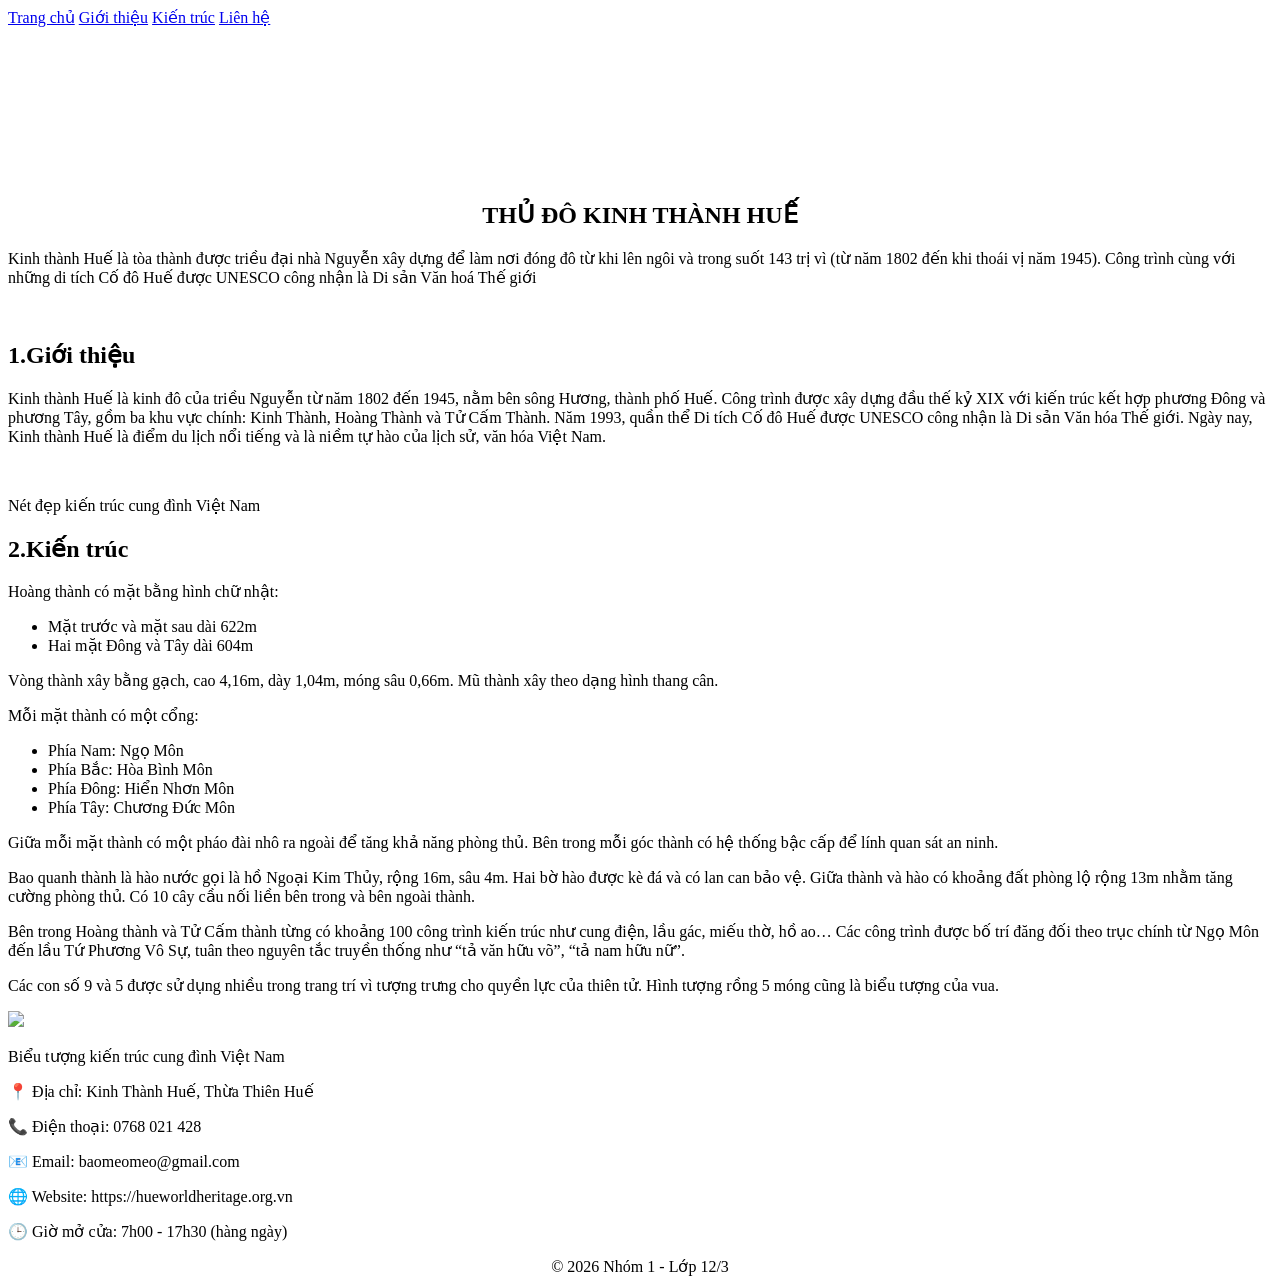
==== index.html @ 8c193c4d "Update and rename bao.html to index.html" ====
<!DOCTYPE html>
<html>
<head>
    <meta charset="UTF-8">
    <title>Giới thiệu Kinh Thành Huế</title>
    <link rel="stylesheet" href="style.css">
</head>
<body>
    <nav class="navbar">
    <a href="#trangchu">Trang chủ</a>
    <a href="#gioithieu">Giới thiệu</a>
    <a href="#kientruc">Kiến trúc</a>
    <a href="#lienhe">Liên hệ</a>
</nav>
<section id="trangchu">
    <div class="banner">
    
    <!-- Ảnh 3D -->
    <iframe
        src="https://www.360view.vn/gallery/data/projects/vietnam/thuathien_hue/kinhthanh__092011/index.html"
        frameborder="0"
        allowfullscreen>
    </iframe>

    <!-- Chữ đè lên -->
    <h1><center>THỦ ĐÔ KINH THÀNH HUẾ</center></h1>

    <p class="noibat">Kinh thành Huế là tòa thành được triều đại nhà Nguyễn xây dựng để làm nơi đóng đô từ khi lên ngôi và trong suốt 143 trị vì (từ năm 1802 đến khi thoái vị năm 1945). Công trình cùng với những di tích Cố đô Huế được UNESCO công nhận là Di sản Văn hoá Thế giới</p>
    <img src="anhue2.jpg"alt="">
</section>

<section id="gioithieu">
<h2>1.Giới thiệu </h2>
   <p>Kinh thành Huế là kinh đô của triều Nguyễn từ năm 1802 đến 1945, nằm bên sông Hương, thành phố Huế. Công trình được xây dựng đầu thế kỷ XIX với kiến trúc kết hợp phương Đông và phương Tây, gồm ba khu vực chính: Kinh Thành, Hoàng Thành và Tử Cấm Thành.
Năm 1993, quần thể Di tích Cố đô Huế được UNESCO công nhận là Di sản Văn hóa Thế giới. Ngày nay, Kinh thành Huế là điểm du lịch nổi tiếng và là niềm tự hào của lịch sử, văn hóa Việt Nam.</p>
     <img src="anhue2.jpg"alt="">
</div>
<p class="a">Nét đẹp kiến trúc cung đình Việt Nam</p>
</section>

<section id="kientruc">
    <h2>2.Kiến trúc</h2>
    <p>Hoàng thành có mặt bằng hình chữ nhật:</p>
<ul><!-- là danh sách không thứ tự (tự có dấu chấm)-->
    <li>Mặt trước và mặt sau dài 622m</li><!--là từng dòng nội dung.-->
    <li>Hai mặt Đông và Tây dài 604m</li>
</ul>

<p>Vòng thành xây bằng gạch, cao 4,16m, dày 1,04m, móng sâu 0,66m. Mũ thành xây theo dạng hình thang cân.</p>
<p>Mỗi mặt thành có một cổng:</p>
<ul>
    <li>Phía Nam: Ngọ Môn</li>
    <li>Phía Bắc: Hòa Bình Môn</li>
    <li>Phía Đông: Hiển Nhơn Môn</li>
    <li>Phía Tây: Chương Đức Môn</li>
</ul>
<p>Giữa mỗi mặt thành có một pháo đài nhô ra ngoài để tăng khả năng phòng thủ. Bên trong mỗi góc thành có hệ thống bậc cấp để lính quan sát an ninh.</p>
<p>Bao quanh thành là hào nước gọi là hồ Ngoại Kim Thủy, rộng 16m, sâu 4m. Hai bờ hào được kè đá và có lan can bảo vệ. Giữa thành và hào có khoảng đất phòng lộ rộng 13m nhằm tăng cường phòng thủ. Có 10 cây cầu nối liền bên trong và bên ngoài thành.</p>
<p>Bên trong Hoàng thành và Tử Cấm thành từng có khoảng 100 công trình kiến trúc như cung điện, lầu gác, miếu thờ, hồ ao… Các công trình được bố trí đăng đối theo trục chính từ Ngọ Môn đến lầu Tứ Phương Vô Sự, tuân theo nguyên tắc truyền thống như “tả văn hữu võ”, “tả nam hữu nữ”.</p>
<p>Các con số 9 và 5 được sử dụng nhiều trong trang trí vì tượng trưng cho quyền lực của thiên tử. Hình tượng rồng 5 móng cũng là biểu tượng của vua.</p>
<img src="anhhue3.jpg">
<p class="a">Biểu tượng kiến trúc cung đình Việt Nam</p>
</section>

<section id="lienhe"> 
    <p>📍 Địa chỉ: Kinh Thành Huế, Thừa Thiên Huế</p>
    <p>📞 Điện thoại: 0768 021 428</p>
    <p>📧 Email: baomeomeo@gmail.com</p>
    <p>🌐 Website: https://hueworldheritage.org.vn</p>
    <p>🕒 Giờ mở cửa: 7h00 - 17h30 (hàng ngày)</p>
</section>
 <footer><center>© 2026 Nhóm 1 - Lớp 12/3</center></footer>
</body>
</html>
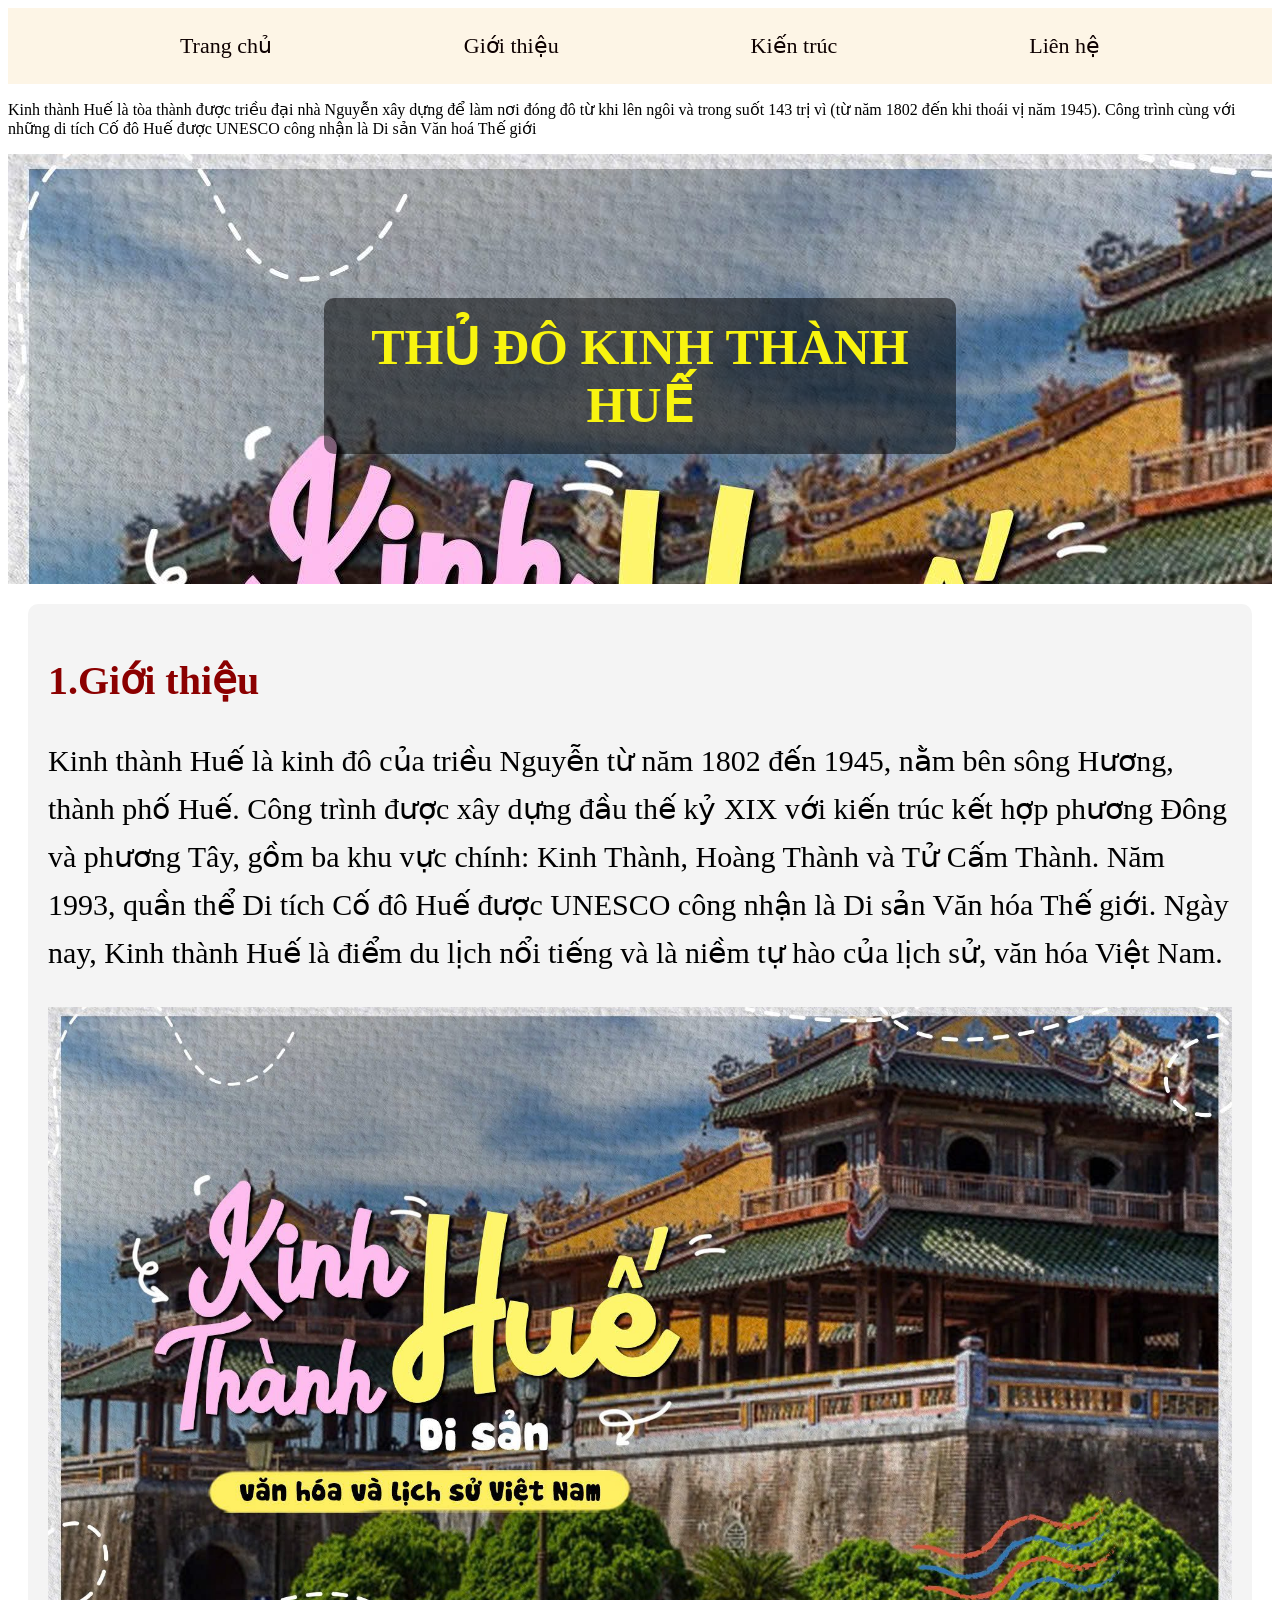
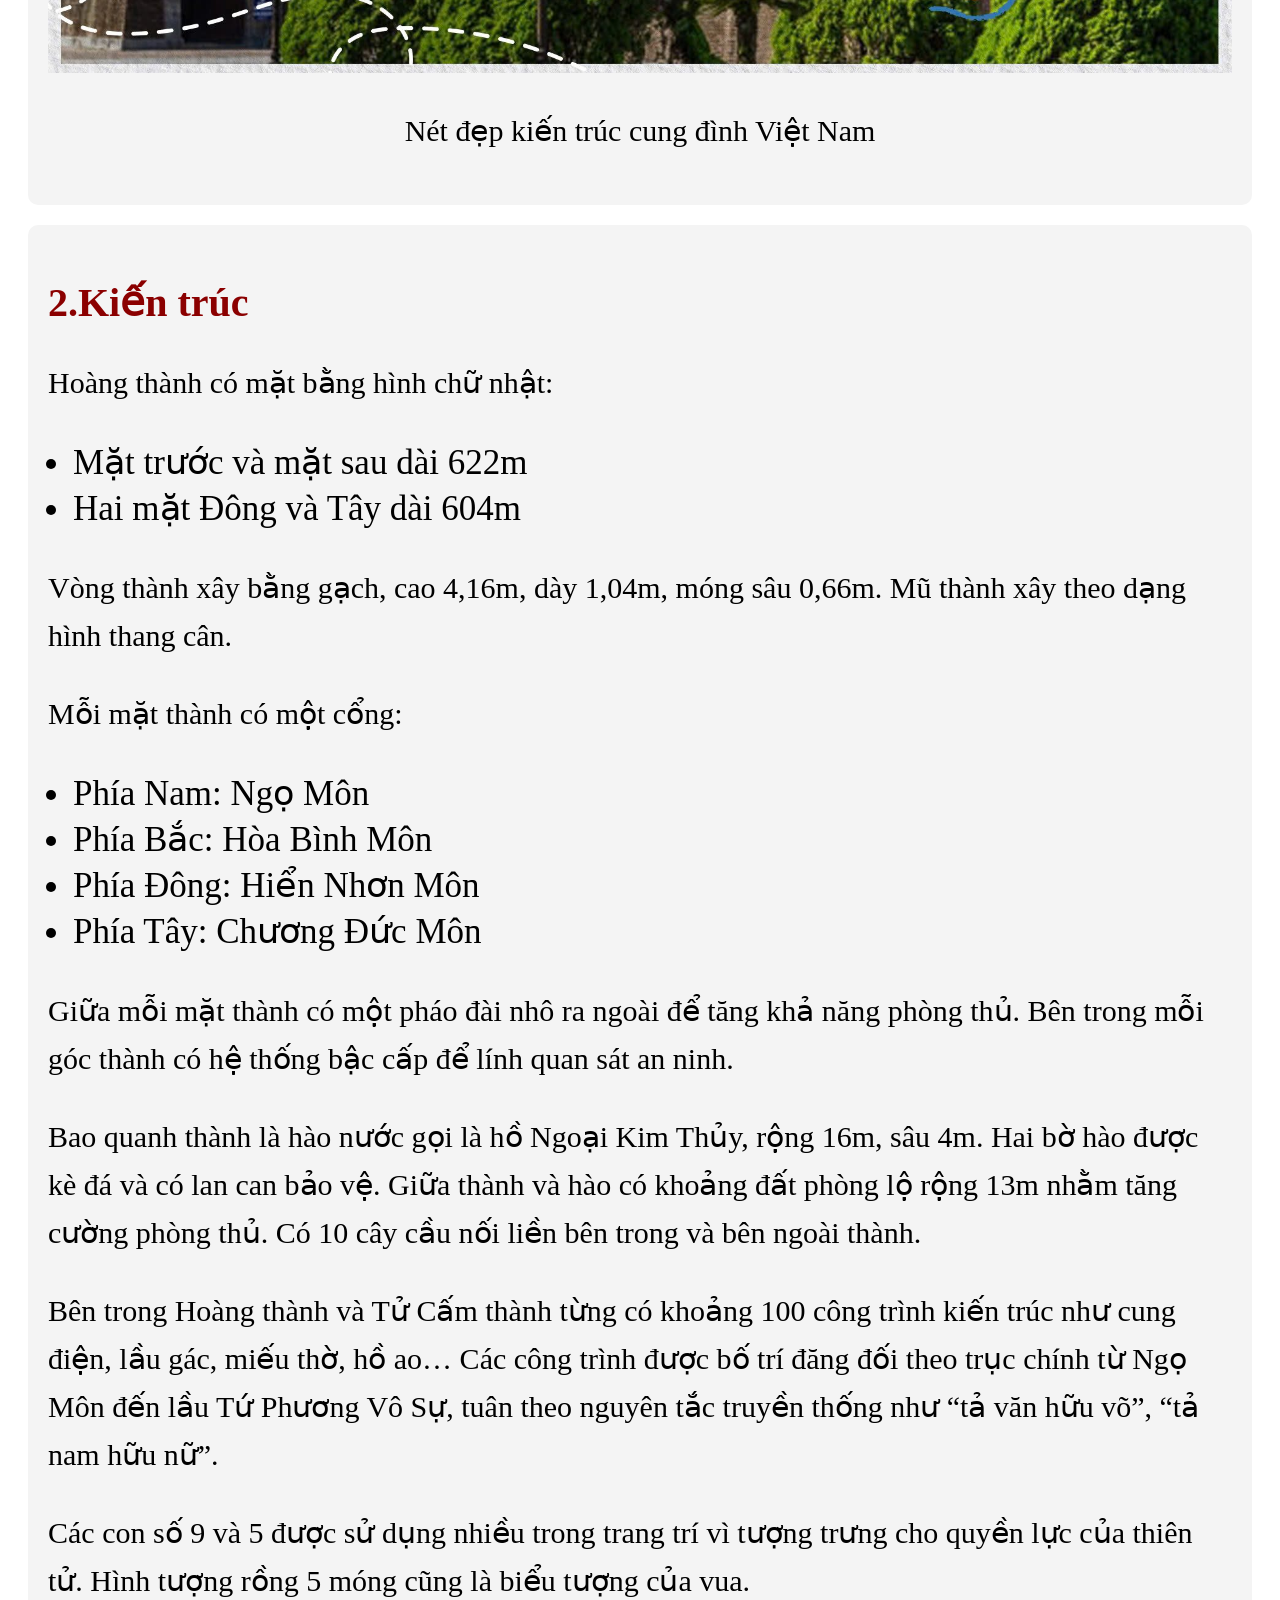
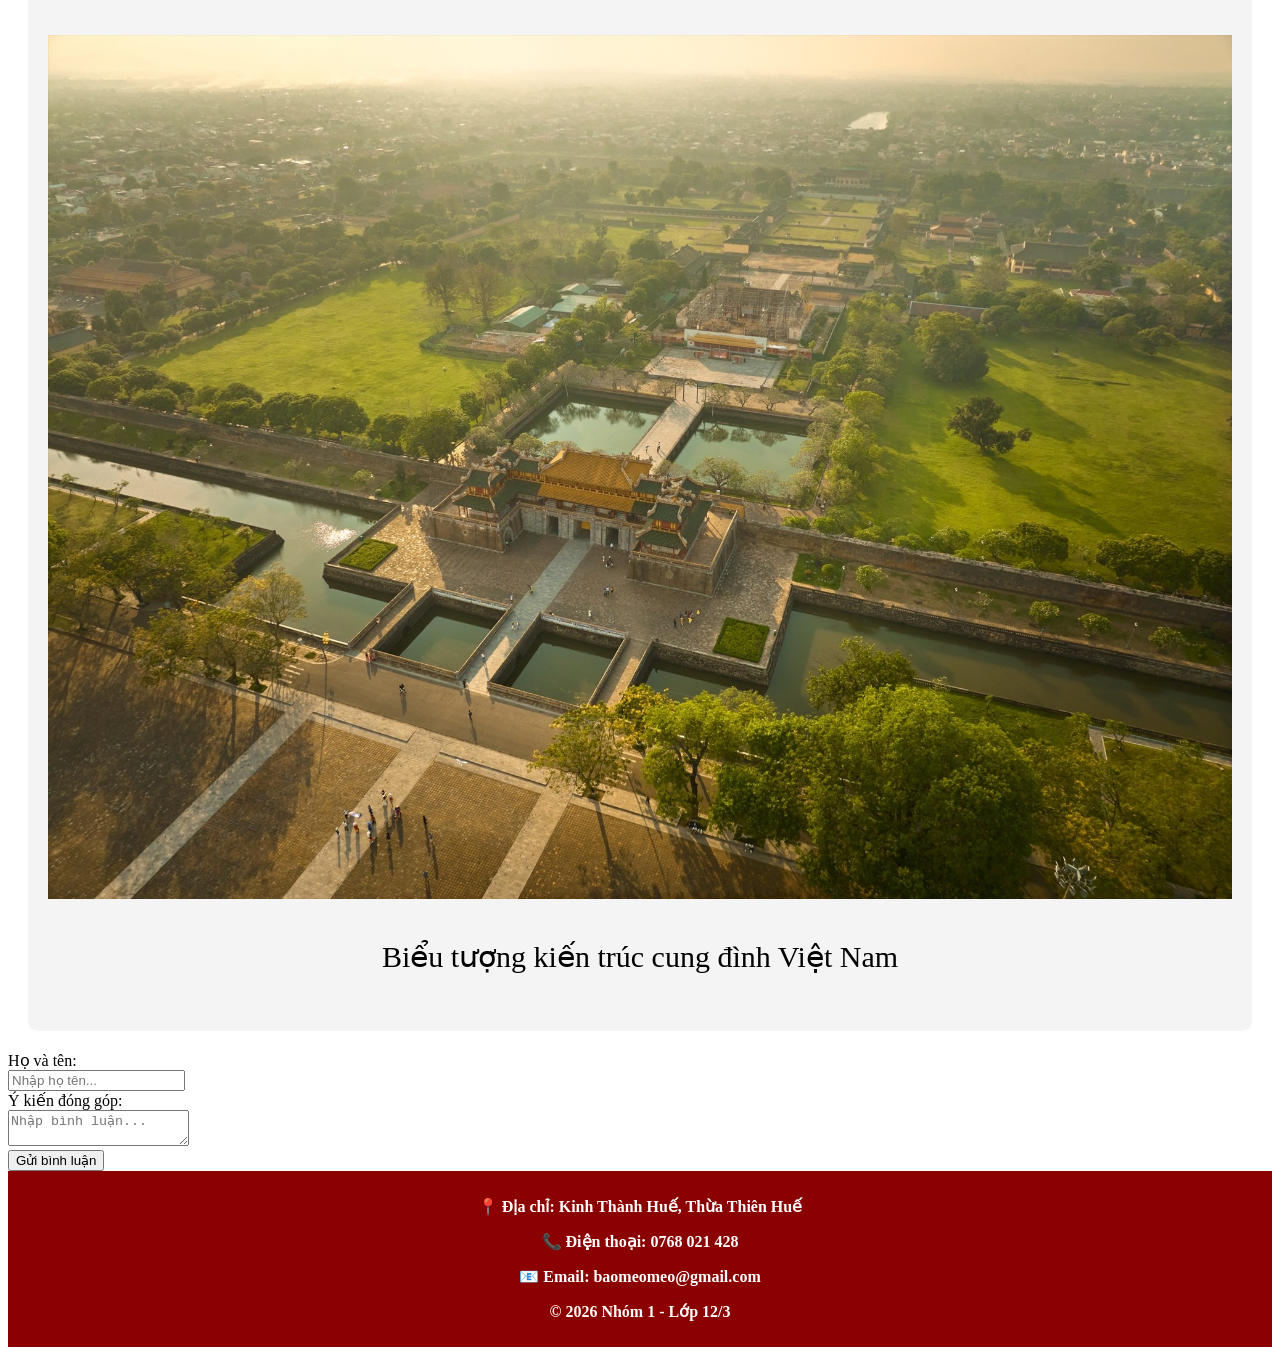
==== commit 864310b8: "Update index.html" ====
--- a/index.html
+++ b/index.html
@@ -63,12 +63,20 @@
 </section>
 
 <section id="lienhe"> 
+<form>
+  <label>Họ và tên:</label><br>
+  <input type="text" placeholder="Nhập họ tên..."><br>
+  <label>Ý kiến đóng góp:</label><br>
+  <textarea placeholder="Nhập bình luận..."></textarea><br>
+  <button>Gửi bình luận</button><br>
+</form>
+</section>
+ <footer>
     <p>📍 Địa chỉ: Kinh Thành Huế, Thừa Thiên Huế</p>
     <p>📞 Điện thoại: 0768 021 428</p>
-    <p>📧 Email: baomeomeo@gmail.com</p>
-    <p>🌐 Website: https://hueworldheritage.org.vn</p>
-    <p>🕒 Giờ mở cửa: 7h00 - 17h30 (hàng ngày)</p>
-</section>
- <footer><center>© 2026 Nhóm 1 - Lớp 12/3</center></footer>
+    <p>📧 Email: baomeomeo@gmail.com</p> 
+    <p>© 2026 Nhóm 1 - Lớp 12/3</p>
+</footer> 
 </body>
 </html>
+
--- a/style.css
+++ b/style.css
@@ -0,0 +1,120 @@
+
+
+/* Thanh điều hướng */
+.navbar {
+    background-color: OldLace;
+    display: flex;              /* Cho nằm ngang */
+    justify-content: space-evenly; /* Cách đều nhau */
+    align-items: center;
+    padding: 15px 0;
+}
+
+/* Link bên trong */
+.navbar a {
+    color: rgb(14, 1, 1);
+    text-decoration: none;
+    font-size: 18px;
+    padding: 10px 20px;
+}
+
+/* Hiệu ứng khi rê chuột */
+.navbar a:hover {
+    background-color: #ffcc00;
+    color: black;
+    border-radius: 5px;
+}
+
+.navbar a {
+    font-size: 22px;   /* Tăng số lên để chữ to hơn */
+}
+
+.banner {
+    position: relative;/*tạo khum chuẩn*/
+    width: 100%;
+    height: 500px;
+    overflow: hidden;
+}
+
+/* iframe full khung */
+.banner iframe {
+    position: absolute;/*đặt vị trí vào khum giữa*/
+    top: 0;            /*Sát mép trên của khung mốc*/
+    left: 0;           /*Sát mép trái của khung mốc*/
+    width: 100%;
+    height: 100%;
+}
+
+/* chữ nằm trên */
+.banner h1 {
+    position: absolute;
+    top: 50%;
+    left: 50%;
+    transform: translate(-50%, -50%);/*căn giữa */
+    
+    color: rgb(248, 244, 15);
+    font-size: 50px;
+    background-color: rgba(0,0,0,0.5);
+    padding: 20px 40px;/*khoảng cách bên trong phần tử*/
+    border-radius: 10px;
+}
+#gioithieu h2{ 
+    color: darkred;
+    font-size:40px;
+}
+#gioithieu p{
+    font-size:30px;
+    line-height: 1.6;/*chỉnh khoảng cách giữa các dòng chữ.*/
+}
+#gioithieu img {
+    width: 100%;
+    height: auto;
+}
+.a {
+    font-size: 25px;
+    text-align:center;
+}
+#gioithieu{
+    background-color: #f4f4f4;
+    padding: 20px;
+    margin: 20px;
+    border-radius: 10px;
+}
+
+#kientruc {
+    background-color: #f4f4f4;
+    padding: 20px;     /*Tạo khoảng cách bên trong*/
+    margin: 20px;     /*Tạo khoảng cách bên ngoài*/
+    border-radius: 10px;/*bo góc*/
+}
+
+#kientruc h2 {
+    color: darkred;
+    font-size: 40px;
+}
+
+#kientruc p {
+    font-size: 30px;
+    line-height: 1.6;
+}
+
+#kientruc ul {
+    list-style-type: disc;/*hiện dấu chấm tròn*/
+    padding-left: 25px;/*khoảng cách bên trái.*/
+    font-size:35px;
+}
+
+#kientruc li {
+    margin-bottom: 5px;/*khoảng trống phía dưới*/
+    font-size: 35px;
+}
+#kientruc img{ 
+    width: 100%;
+    height: auto;
+}
+footer {
+    background-color: #8b0000;
+    color: white;
+    text-align: center;
+    padding: 10px;
+    font-weight: bold;
+}
